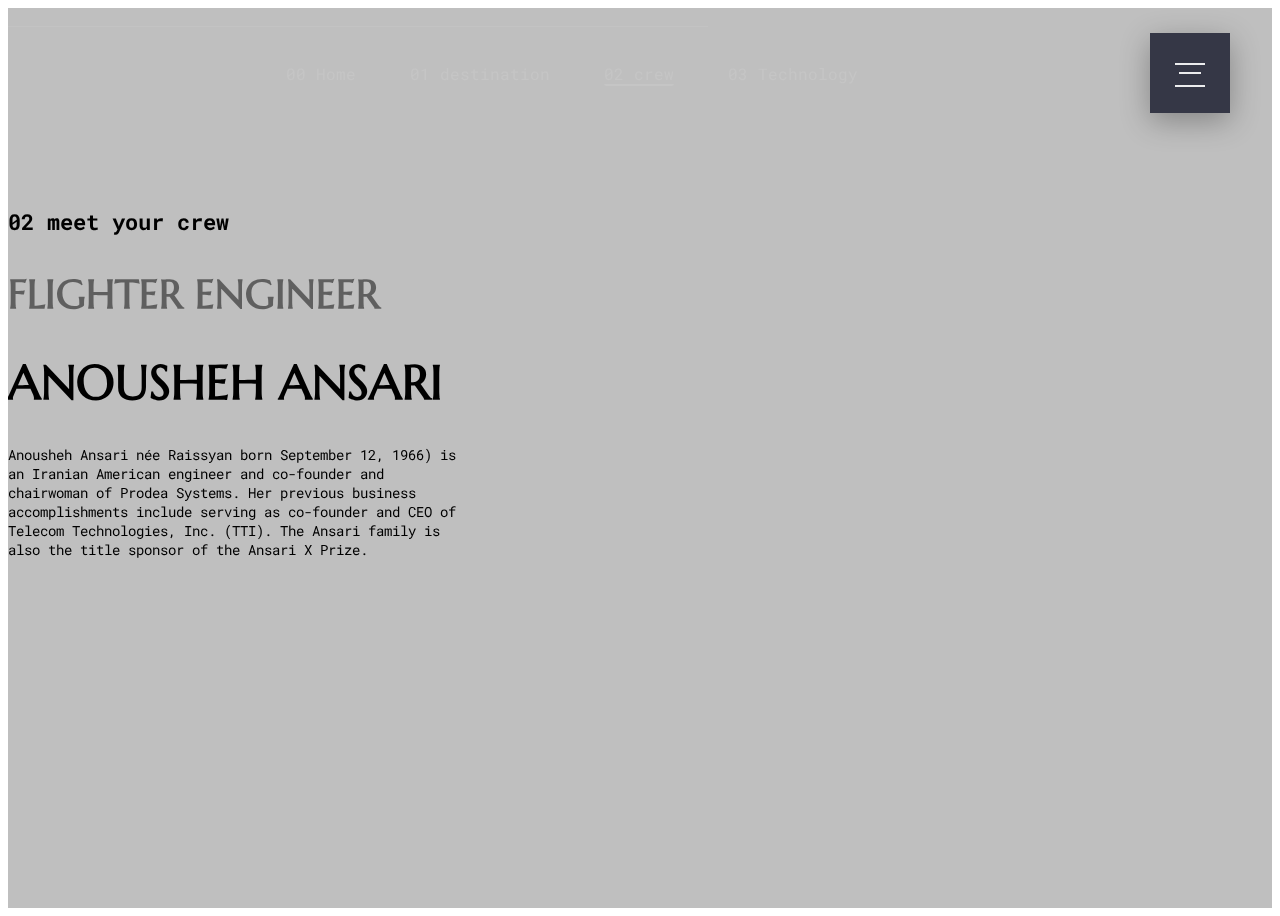
==== Crew.html @ abd8162f "crew page created and linked" ====
<!DOCTYPE html>
<html lang="en">

<head>
    <meta charset="UTF-8">
    <meta http-equiv="X-UA-Compatible" content="IE=edge">
    <meta name="viewport" content="width=device-width, initial-scale=1.0">
    <title>Crew</title>
    <link rel="stylesheet" href="path/to/font-awesome/css/font-awesome.min.css">
    <link rel="stylesheet" href="assets/css/bootstrap/bootstrap.min.css">
    <link rel="stylesheet" href="assets/fontawesome/css/all.css">
    <link rel="stylesheet" href="assets/css/animate.min.css">
    <link rel="stylesheet" href="assets/css/grid.css">
    <link rel="stylesheet" href="assets/css/style.css">
    <link rel="stylesheet" href="assets/css/aos.css">
    <link rel="preconnect" href="https://fonts.googleapis.com">
    <link rel="preconnect" href="https://fonts.gstatic.com" crossorigin>
    <link href="https://fonts.googleapis.com/css2?family=Roboto+Mono:wght@100&display=swap" rel="stylesheet">
    <link href="https://fonts.googleapis.com/css2?family=Marcellus&display=swap" rel="stylesheet">
    <link rel="stylesheet" href="https://unpkg.com/swiper@8/swiper-bundle.min.css" />
</head>

<body>
    <section class="crew-hero overflow-hidden">
        <div class="navbar-space">
            <nav class="navbar navbar-expand-lg d-flex justify-content-between ">
                <a href="#" class=" mt-lg-5 ms-5">
                    <img src="assets/images/logo.svg" alt="">
                </a>
                <div class="header-line mt-5 d-lg-block d-none"></div>
                <div class="lg-md-navbar mt-lg-5 mt-0">
                    <div class="d-inline-block nav-background" id="navbarNavAltMarkup">
                    </div>
                    <!-- md & ls navbar -->
                    <div class="navbar-content d-none d-md-block">
                        <a class=" text-uppercase" aria-current="page" href="index.html"><span class="fw-bold">00</span>
                            Home</a>
                        <a class=" text-uppercase" href="Destination.html"><span class="fw-bold">01</span>
                            destination</a>
                        <a class="text-uppercase active" href="Crew.html"><span class="fw-bold">02</span> crew</a>
                        <a class=" text-uppercase" href="#"><span class="fw-bold">03</span> Technology</a>
                    </div>
                    <!-- sm navbar -->
                    <div class="d-md-none me-5">
                        <input class="menu-icon" type="checkbox" id="menu-icon" name="menu-icon" />
                        <label for="menu-icon"></label>
                        <nav class="nav">
                            <ul class="pt-5">
                                <li><a href="index.html">home</a></li>
                                <li><a href="Destination.html">destination</a></li>
                                <li><a href="Crew.html">crew</a></li>
                                <li><a href="#">Technology</a></li>
                            </ul>
                        </nav>
                    </div>
                    <!--end sm navbar -->
                </div>
            </nav>
        </div>
        <!-- Slider main container -->
        <div class="swiper mySwiper">
            <!-- Additional required wrapper -->
            <div class="swiper-wrapper">
                <!-- Slides -->
                <div class="swiper-slide">
                    <!-- anousheh ansary -->
                    <div class="container">
                        <div class="row crew-content">
                            <div class="col-md-6 " data-aos="fade-up" data-aos-delay="20">
                                <div class="d-flex justify-content-start crew-text-content">
                                    <div class="header-crew-text-content">
                                        <h2 class="crew-title text-uppercase text-white pb-md-4 mb-md-5"><span
                                                class="text-white opacity-25">02
                                            </span>meet your crew </h2>
                                        <h2 class="text-white pt-md-5 job-title">flighter engineer</h2>
                                        <h1 class="text-white pt-md-2 mb-md-5 person-title">anousheh ansari</h1>
                                        <p class="hero-text-L2 pt-3 text-white opacity-75">Anousheh Ansari née Raissyan born
                                            September 12, 1966) is an Iranian American engineer and co-founder and chairwoman of
                                            Prodea Systems. Her previous business accomplishments include serving as co-founder and
                                            CEO of Telecom Technologies, Inc. (TTI). The Ansari family is also the title sponsor of
                                            the Ansari X Prize.</p>
                                    </div>
                                </div>
                            </div>
                            <div class="col-md-6" data-aos="zoom-in-up" data-aos-delay="100">
                                <div class="d-inline-block d-flex h-100 justify-content-end align-items-end">
                                    <div>
                                        <img src="assets/images/image-anousheh-ansari.png" class="img-fluid mt-5 ms-5" alt="">
                                    </div>
                                </div>
                            </div>
                        </div>
                    </div>
                    <!--end anousheh ansary -->
                </div>
                <div class="swiper-slide">
                    <!-- douglas hurley -->
                    <div class="container">
                        <div class="row crew-content">
                            <div class="col-md-6 " data-aos="fade-up" data-aos-delay="20">
                                <div class="d-flex justify-content-start crew-text-content">
                                    <div class="header-crew-text-content">
                                        <h2 class="crew-title text-uppercase text-white pb-md-4 mb-md-5"><span
                                                class="text-white opacity-25">02
                                            </span>meet your crew </h2>
                                        <h2 class="text-white pt-md-5 job-title">space poilot</h2>
                                        <h1 class="text-white pt-md-2 mb-md-5 person-title">douglas hurley</h1>
                                        <p class="hero-text-L2 pt-3 text-white opacity-75">Douglas Gerald Hurley (born October 21, 1966) is an American engineer, former Marine Corps pilot and former NASA astronaut. He piloted Space Shuttle missions STS-127 (July 2009) and STS-135 (July 2011), the final flight of the Space Shuttle program. He launched into space for the third time as commander of Crew Dragon Demo-2, the first crewed spaceflight from American soil since STS-135 and became one of the first two astronauts, together with Bob Behnken, launching aboard a commercial orbital spacecraft in spaceflight history.</p>
                                    </div>
                                </div>
                            </div>
                            <div class="col-md-6" data-aos="zoom-in-up" data-aos-delay="100">
                                <div class="d-inline-block d-flex h-100 justify-content-end align-items-end">
                                    <div>
                                        <img src="assets/images/image-douglas-hurley.png" class="img-fluid mt-5 ms-5" alt="">
                                    </div>
                                </div>
                            </div>
                        </div>
                    </div>
                    <!-- end douglas hurley -->
                </div>
                <div class="swiper-slide">
                    <!-- mark -->
                    <div class="container">
                        <div class="row crew-content">
                            <div class="col-md-6 " data-aos="fade-up" data-aos-delay="20">
                                <div class="d-flex justify-content-start crew-text-content">
                                    <div class="header-crew-text-content">
                                        <h2 class="crew-title text-uppercase text-white pb-md-4 mb-md-5"><span
                                                class="text-white opacity-25">02
                                            </span>meet your crew </h2>
                                        <h2 class="text-white pt-md-5 job-title">space career</h2>
                                        <h1 class="text-white pt-md-2 mb-md-5 person-title">mark shuttleworth</h1>
                                        <p class="hero-text-L2 pt-3 text-white opacity-75">Mark Richard Shuttleworth (born 18 September 1973) is a South African-British entrepreneur who is the founder and CEO of Canonical, the company behind the development of the Linux-based Ubuntu operating system. In 2002, Shuttleworth became the first South African to travel to space as a space tourist, and indeed the first African from an independent country to travel to space.He lives on the Isle of Man and holds dual citizenship from South Africa and the United Kingdom.</p>
                                    </div>
                                </div>
                            </div>
                            <div class="col-md-6" data-aos="zoom-in-up" data-aos-delay="100">
                                <div class="d-inline-block d-flex h-100 justify-content-end align-items-end">
                                    <div>
                                        <img src="assets/images/image-mark-shuttleworth.png" class="img-fluid mt-5 ms-5" alt="">
                                    </div>
                                </div>
                            </div>
                        </div>
                    </div>
                    <!-- end mark -->
                </div>
                <div class="swiper-slide">
                    <!-- victor glover -->
                    <div class="container">
                        <div class="row crew-content">
                            <div class="col-md-6 " data-aos="fade-up" data-aos-delay="20">
                                <div class="d-flex justify-content-start crew-text-content">
                                    <div class="header-crew-text-content">
                                        <h2 class="crew-title text-uppercase text-white pb-md-4 mb-md-5"><span
                                                class="text-white opacity-25">02
                                            </span>meet your crew </h2>
                                        <h2 class="text-white pt-md-5 job-title">flighter engineer</h2>
                                        <h1 class="text-white pt-md-2 mb-md-5 person-title">victor glover</h1>
                                        <p class="hero-text-L2 pt-3 text-white opacity-75">Victor Jerome Glover (born April 30, 1976) is a NASA astronaut of the class of 2013 and Pilot on the first operational flight of the SpaceX Crew Dragon to the International Space Station. Glover is a commander in the U.S. Navy where he pilots an F/A-18, and is a graduate of the U.S. Air Force Test Pilot School. He was a crew member of Expedition 64, and served as a station systems flight engineer.</p>
                                    </div>
                                </div>
                            </div>
                            <div class="col-md-6" data-aos="zoom-in-up" data-aos-delay="100">
                                <div class="d-inline-block d-flex h-100 justify-content-end align-items-end">
                                    <div>
                                        <img src="assets/images/image-victor-glover.png" class="img-fluid mt-5 ms-5" alt="">
                                    </div>
                                </div>
                            </div>
                        </div>
                    </div>
                    <!-- end victor glover -->
                </div>
                <!-- end Slide -->
            </div>
            <!-- pagination -->
            <div class="swiper-pagination crew-pagination"></div>
        </div>
    </section>
    <script src="https://unpkg.com/swiper@8/swiper-bundle.min.js"></script>
    <script src="assets/js/jquery-3.5.1.min.js"></script>
    <script src="assets/js/popper.js"></script>
    <script src="assets/js/aos.js"></script>
    <script src="assets/js/bootstarp/bootstrap.min.js"></script>
    <script src="assets/js/main.js"></script>
</body>

</html>
---- assets/css/grid.css ----
@media (max-width: 576px) {
    .hero {
        background: linear-gradient(rgba(0, 0, 0, 0.25), rgba(0, 0, 0, 0.25)), url('../images/background-home-mobile.jpg') center/cover no-repeat;
        height: 100vh;
    }

    .header-content {
        margin-top: 10px;
    }

    .circle-btn a {
        margin: 35px 0;
        padding: 80px 40px;
    }
}

@media (min-width: 576px) {
    .hero {
        background: linear-gradient(rgba(0, 0, 0, 0.25), rgba(0, 0, 0, 0.25)), url('../images/background-home-mobile.jpg') center/cover no-repeat;
        height: 100vh;
    }

    .header-content {
        margin-top: 10px;
    }

    .circle-btn a {
        margin: 35px 0;
        padding: 80px 40px;
    }
}

/* Medium devices (tablets, 768px and up) */
@media (min-width: 768px) {
    .hero {
        background: linear-gradient(rgba(0, 0, 0, 0.25), rgba(2, 2, 2, 0.25)), url('../images/background-home-tablet.jpg') center/cover no-repeat;
        height: 100vh;
    }

    .navbar-content {
        right: 1% !important;
    }

    .lg-md-navbar {
        width: 500px !important;
    }

    .nav-background {
        width: 500px !important;
    }

    .header-content {
        margin-top: 10px;
    }

    .circle-btn a {
        margin: 70px 0;
        padding: 80px 40px;
    }
}

/* Large devices (desktops, 992px and up) */
@media (min-width: 992px) {
    .hero {
        background: linear-gradient(rgba(0, 0, 0, 0.25), rgba(0, 0, 0, 0.25)), url('../images/background-home-desktop.jpg') center/cover no-repeat;
        height: 100vh;
        z-index: -55;
    }

    .navbar-content {
        right: 10% !important;
    }

    .lg-md-navbar {
        width: 1000px !important;
    }

    .nav-background {
        width: 1000px !important;
    }

    .navbar-content a {
        margin-right: 20px !important;
    }

    .header-content {
        margin-top: 200px;
    }

    .circle-btn a {
        padding: 110px 70px;
    }
}


/* Extra large devices (large desktops, 1200px and up) */
@media (min-width: 1200px) {
    .navbar-content {
        right: 10% !important;
    }

    .navbar-content a {
        margin-right: 50px !important;
    }
}

.lg-md-navbar {
    height: 90px;
    position: relative;
}

.nav-background {
    position: absolute;
    height: 90px;
    top: 0;
    left: 0;
    backdrop-filter: blur(30px);
}

.navbar-content {
    position: absolute;
    top: 40%;
    right: 10%;
}

.navbar-content a {
    text-decoration: none;
    color: #c5c5c5;
    margin-right: 20px;
    z-index: 99999;
    font-family: 'Roboto Mono', monospace;
    transition: .5s;
}

.navbar-content a:hover {
    color: #fff;
    opacity: 1;
    text-shadow: 0 13.36px 8.896px #c4b59d, 0 -2px 1px #fff;
}

.header-line {
    height: 1px;
    width: 700px;
    background-color: #c5c5c5b0;
    z-index: 1;
}

.hero-text-L1 {
    font-size: 1.4rem;
    font-family: 'Roboto Mono', monospace;
}

.space-title {
    font-size: 10rem;
    font-family: 'Marcellus', serif;
}

.hero-text-L2 {
    font-family: 'Roboto Mono', monospace;
}

.header-text-content {
    width: 400px;
}

.circle-btn a p {
    text-decoration: none;
    color: #000;
    font-family: 'Marcellus', serif;
    font-size: 2.5rem;
    text-transform: uppercase;
    opacity: .8;
    transition: .7s;
}

.circle-btn a {
    transition: .7s;
}

.circle-btn a:hover {
    box-shadow: 1px -1px 120px 35px rgba(255, 255, 255, 0.75);
    /* -webkit-box-shadow: 1px -1px 120px 35px rgba(255,255,255,0.75);
    -moz-box-shadow: 1px -1px 120px 35px rgba(255,255,255,0.75); */
}

.circle-btn a:hover p {
    opacity: .5;
}

.glow-on-hover {
    border: none;
    outline: none;
    color: #fff;
    cursor: pointer;
    position: relative;
    z-index: 0;
    border-radius: 10px;
}

.glow-on-hover:before {
    content: '';
    background: linear-gradient(45deg, #cc9c00, #ffd900, #fffb00, #59afff, #2f00ff, #010c44, #7a00ff, #f8e8029d, #ff9900);
    position: absolute;
    top: -2px;
    left: -2px;
    background-size: 400%;
    z-index: -1;
    filter: blur(5px);
    width: calc(100% + 4px);
    height: calc(100% + 4px);
    animation: glowing 20s linear infinite;
    opacity: 0;
    transition: opacity .7s ease-in-out;
    border-radius: 50%;
}

.glow-on-hover:active {
    color: rgb(255, 255, 255)
}

.glow-on-hover:active:after {
    background: transparent;
}

.glow-on-hover:hover:before {
    opacity: 1;
    border-radius: 50%;
}

.glow-on-hover:after {
    z-index: -1;
    content: '';
    position: absolute;
    background: rgb(255, 255, 255);
    left: 0;
    top: 0;
    border-radius: 10px;
}

@keyframes glowing {
    0% {
        background-position: 0 0;
    }

    50% {
        background-position: 400% 0;
    }

    100% {
        background-position: 0 0;
    }
}

/* mobile menu */
[type="checkbox"]:checked,
[type="checkbox"]:not(:checked) {
    position: absolute;
    left: -9999px;
}

.menu-icon:checked+label,
.menu-icon:not(:checked)+label {
    position: fixed;
    top: 63px;
    right: 75px;
    display: block;
    width: 30px;
    height: 30px;
    padding: 0;
    margin: 0;
    cursor: pointer;
    z-index: 10;
}

.menu-icon:checked+label:before,
.menu-icon:not(:checked)+label:before {
    position: absolute;
    content: '';
    display: block;
    width: 30px;
    height: 20px;
    z-index: 20;
    top: 0;
    left: 0;
    border-top: 2px solid #ececee;
    border-bottom: 2px solid #ececee;
    transition: border-width 100ms 1500ms ease,
        top 100ms 1600ms cubic-bezier(0.23, 1, 0.32, 1),
        height 100ms 1600ms cubic-bezier(0.23, 1, 0.32, 1),
        background-color 200ms ease,
        transform 200ms cubic-bezier(0.23, 1, 0.32, 1);
}

.menu-icon:checked+label:after,
.menu-icon:not(:checked)+label:after {
    position: absolute;
    content: '';
    display: block;
    width: 22px;
    height: 2px;
    z-index: 20;
    top: 10px;
    right: 4px;
    background-color: #ececee;
    margin-top: -1px;
    transition: width 100ms 1750ms ease,
        right 100ms 1750ms ease,
        margin-top 100ms ease,
        transform 200ms cubic-bezier(0.23, 1, 0.32, 1);
}

.menu-icon:checked+label:before {
    top: 10px;
    transform: rotate(45deg);
    height: 2px;
    background-color: #ececee;
    border-width: 0;
    transition: border-width 100ms 340ms ease,
        top 100ms 300ms cubic-bezier(0.23, 1, 0.32, 1),
        height 100ms 300ms cubic-bezier(0.23, 1, 0.32, 1),
        background-color 200ms 500ms ease,
        transform 200ms 1700ms cubic-bezier(0.23, 1, 0.32, 1);
}

.menu-icon:checked+label:after {
    width: 30px;
    margin-top: 0;
    right: 0;
    transform: rotate(-45deg);
    transition: width 100ms ease,
        right 100ms ease,
        margin-top 100ms 500ms ease,
        transform 200ms 1700ms cubic-bezier(0.23, 1, 0.32, 1);
}

.nav {
    position: fixed;
    top: 33px;
    right: 50px;
    display: block;
    width: 80px;
    height: 80px;
    padding: 0;
    margin: 0;
    z-index: 9;
    overflow: hidden;
    box-shadow: 0 8px 30px 0 rgba(0, 0, 0, 0.3);
    background-color: #353746;
    animation: border-transform 7s linear infinite;
    transition: top 350ms 1100ms cubic-bezier(0.23, 1, 0.32, 1),
        right 350ms 1100ms cubic-bezier(0.23, 1, 0.32, 1),
        transform 250ms 1100ms ease,
        width 650ms 400ms cubic-bezier(0.23, 1, 0.32, 1),
        height 650ms 400ms cubic-bezier(0.23, 1, 0.32, 1);
}

@keyframes border-transform {

    0%,
    100% {
        border-radius: 63% 37% 54% 46% / 55% 48% 52% 45%;
    }

    14% {
        border-radius: 40% 60% 54% 46% / 49% 60% 40% 51%;
    }

    28% {
        border-radius: 54% 46% 38% 62% / 49% 70% 30% 51%;
    }

    42% {
        border-radius: 61% 39% 55% 45% / 61% 38% 62% 39%;
    }

    56% {
        border-radius: 61% 39% 67% 33% / 70% 50% 50% 30%;
    }

    70% {
        border-radius: 50% 50% 34% 66% / 56% 68% 32% 44%;
    }

    84% {
        border-radius: 46% 54% 50% 50% / 35% 61% 39% 65%;
    }
}

.menu-icon:checked~.nav {
    animation-play-state: paused;
    top: 50%;
    right: 50%;
    transform: translate(50%, -50%);
    width: 200%;
    height: 200%;
    transition: top 350ms 700ms cubic-bezier(0.23, 1, 0.32, 1),
        right 350ms 700ms cubic-bezier(0.23, 1, 0.32, 1),
        transform 250ms 700ms ease,
        width 750ms 1000ms cubic-bezier(0.23, 1, 0.32, 1),
        height 750ms 1000ms cubic-bezier(0.23, 1, 0.32, 1);
}

.nav ul {
    position: absolute;
    top: 50%;
    left: 0;
    display: block;
    width: 100%;
    padding: 0;
    margin: 0;
    z-index: 6;
    text-align: center;
    transform: translateY(-50%);
    list-style: none;
}

.nav ul li {
    position: relative;
    display: block;
    width: 100%;
    padding: 0;
    margin: 10px 0;
    text-align: center;
    list-style: none;
    pointer-events: none;
    opacity: 0;
    visibility: hidden;
    transform: translateY(30px);
    transition: all 250ms linear;
}

.nav ul li:nth-child(1) {
    transition-delay: 200ms;
}

.nav ul li:nth-child(2) {
    transition-delay: 150ms;
}

.nav ul li:nth-child(3) {
    transition-delay: 100ms;
}

.nav ul li:nth-child(4) {
    transition-delay: 50ms;
}

.nav ul li a {
    font-family: 'Montserrat', sans-serif;
    font-size: 5vh;
    text-transform: uppercase;
    line-height: 2;
    font-weight: 800;
    display: inline-block;
    position: relative;
    color: #ececee;
    transition: all 250ms linear;
}

.nav ul li a:hover {
    text-decoration: none;
    color: #ffeba7;
}

.nav ul li a:after {
    display: block;
    position: absolute;
    top: 50%;
    content: '';
    height: 2vh;
    margin-top: -1vh;
    width: 0;
    left: 0;
    background-color: #353746;
    opacity: 0.8;
    transition: width 250ms linear;
}

.nav ul li a:hover:after {
    width: 100%;
}


.menu-icon:checked~.nav ul li {
    pointer-events: auto;
    visibility: visible;
    opacity: 1;
    transform: translateY(0);
    transition: opacity 350ms ease,
        transform 250ms ease;
}

.menu-icon:checked~.nav ul li:nth-child(1) {
    transition-delay: 1400ms;
}

.menu-icon:checked~.nav ul li:nth-child(2) {
    transition-delay: 1480ms;
}

.menu-icon:checked~.nav ul li:nth-child(3) {
    transition-delay: 1560ms;
}

.menu-icon:checked~.nav ul li:nth-child(4) {
    transition-delay: 1640ms;
}

/* end mobile menu */

/* -----------------------Destination------------------------ */

@media (max-width: 576px) {
    .destination-hero {
        background: linear-gradient(rgba(0, 0, 0, 0.25), rgba(0, 0, 0, 0.25)), url('../images/background-destination-mobile.jpg') center/cover no-repeat;
        height: 100vh;
    }

    .destination-content {
        margin-top: 20px;
    }

}

@media (min-width: 576px) {
    .destination-hero {
        background: linear-gradient(rgba(0, 0, 0, 0.25), rgba(0, 0, 0, 0.25)), url('../images/background-destination-mobile.jpg') center/cover no-repeat;
        height: 100vh;
    }

    .destination-content {
        margin-top: 20px;
    }

}

/* Medium devices (tablets, 768px and up) */
@media (min-width: 768px) {
    .destination-hero {
        background: linear-gradient(rgba(0, 0, 0, 0.25), rgba(2, 2, 2, 0.25)), url('../images/background-destination-tablet.jpg') center/cover no-repeat;
        height: 100vh;
    }

    .destination-content {
        margin-top: 20px;
    }

    .destination-information {
        margin-top: 200px;
    }
}

/* Large devices (desktops, 992px and up) */
@media (min-width: 992px) {
    .destination-hero {
        background: linear-gradient(rgba(0, 0, 0, 0.25), rgba(0, 0, 0, 0.25)), url('../images/background-destination-desktop.jpg') center/cover no-repeat;
        height: 100vh;
        z-index: -55;
    }

    .destination-content {
        margin-top: 60px;
    }

}


/* Extra large devices (large desktops, 1200px and up) */
@media (min-width: 1200px) {}

.destination-title {
    font-family: 'Roboto Mono', monospace;
}

.detination-main-title {
    font-size: 6rem;
    font-family: 'Marcellus', serif;
}

.destination-category button {
    font-family: 'Roboto Mono', monospace;
    margin-right: 20px;
}

.destination-category button:focus {
    box-shadow: none !important;
}

.line {
    width: 100%;
    height: 1px;
    background-color: #fff;
    margin: 30px 10px;
    opacity: .7;
}

.destination-moon-info,
.destination-mars-info,
.destination-europa-info,
.destination-titan-info {
    width: 80%;
}

.distance-count-time p {
    font-family: 'Roboto Mono', monospace;
}

.distance-count-time h2 {
    font-family: 'Marcellus', serif;
}

.active {
    border-bottom: 2px solid #c5c5c5;
    border-radius: 2px;
}

.destination-mars-info,
#mars-img,
.destination-europa-info,
#europa-img,
.destination-titan-info,
#titan-img {
    display: none;
}


/* /-----------------------------------Crew------------------------------\ */


@media (max-width: 576px) {
    .crew-hero {
        background: linear-gradient(rgba(0, 0, 0, 0.25), rgba(0, 0, 0, 0.25)), url('../images/background-crew-mobile.jpg') center/cover no-repeat;
        height: 100vh;
    }

    .crew-text-content {
        margin-top: 20px;
    }

    .job-title {
        font-size: 1.3rem !important;
    }

    .person-title {
        font-size: 2rem !important;
    }

    .header-crew-text-content {
        font-size: .7rem;
    }
}

@media (min-width: 576px) {
    .crew-hero {
        background: linear-gradient(rgba(0, 0, 0, 0.25), rgba(0, 0, 0, 0.25)), url('../images/background-crew-mobile.jpg') center/cover no-repeat;
        height: 100vh;
    }

    .crew-text-content {
        margin-top: 20px;
    }

    .job-title {
        font-size: 1.3rem !important;
    }

    .person-title {
        font-size: 2rem !important;
    }

    .header-crew-text-content {
        font-size: .8rem;
    }
}

/* Medium devices (tablets, 768px and up) */
@media (min-width: 768px) {
    .crew-hero {
        background: linear-gradient(rgba(0, 0, 0, 0.25), rgba(2, 2, 2, 0.25)), url('../images/background-crew-tablet.jpg') center/cover no-repeat;
        height: 100vh;
    }

    .crew-text-content {
        margin-top: 20px;
    }

    .job-title {
        font-size: 2rem !important;
    }

    .person-title {
        font-size: 2.5rem !important;
    }

    .header-crew-text-content {
        font-size: .9rem;
    }
}

/* Large devices (desktops, 992px and up) */
@media (min-width: 992px) {
    .crew-hero {
        background: linear-gradient(rgba(0, 0, 0, 0.25), rgba(0, 0, 0, 0.25)), url('../images/background-crew-desktop.jpg') center/cover no-repeat;
        height: 100vh;
        z-index: -55;
    }

    .crew-text-content {
        margin-top: 90px;
    }

    .job-title {
        font-size: 2.5rem !important;
    }

    .person-title {
        font-size: 3rem !important;
    }

    .header-crew-text-content {
        font-size: .9rem;
    }

}


/* Extra large devices (large desktops, 1200px and up) */
@media (min-width: 1200px) {}

.crew-content {
    height: 84vh;
}

.crew-title {
    font-family: 'Roboto Mono', monospace;
}

.job-title {
    font-family: 'Marcellus', serif;
    text-transform: uppercase;
    opacity: .5;
}

.person-title {
    font-family: 'Marcellus', serif;
    text-transform: uppercase;
    font-size: 3rem;
}

.header-crew-text-content {
    width: 450px;
}

.swiper {
    width: 100%;
    height: 84vh;
    position: relative;
}

.crew-pagination {
    position: absolute !important;
    bottom: 5% !important;
    left: 20% !important;
}

.swiper-pagination-bullet {
    opacity: 1;
    background: var(--swiper-pagination-color, var(--swiper-theme-color));
    background-color: rgba(236, 236, 236, 0.808)!important;
    padding: 8px;
}
 
.swiper-pagination-bullet-active {
    opacity: 1;
    background: var(--swiper-pagination-color, var(--swiper-theme-color));
    background-color: rgb(231, 231, 231)!important;
    padding: 8px;
}
---- assets/css/style.css ----
@font-face {
    font-family: 'robot';
    font-style: normal;
    font-weight: 100!important;
    src: url('../fonts/Roboto/Roboto-Light.ttf');
    src: url('../fonts/Roboto/Roboto-Medium.ttf') format('ttf')
}
@import url('https://fonts.googleapis.com/css2?family=Roboto&display=swap');
@font-face {
    font-family: 'marcellus';
    font-style: normal;
    font-weight: 100!important;
    src: url('../fonts/Marcellus/Marcellus-Regular.ttf');
    src: url('../fonts/Marcellus/Marcellus-Regular.ttf') format('ttf')
}
.pointer{
    cursor: pointer;
}
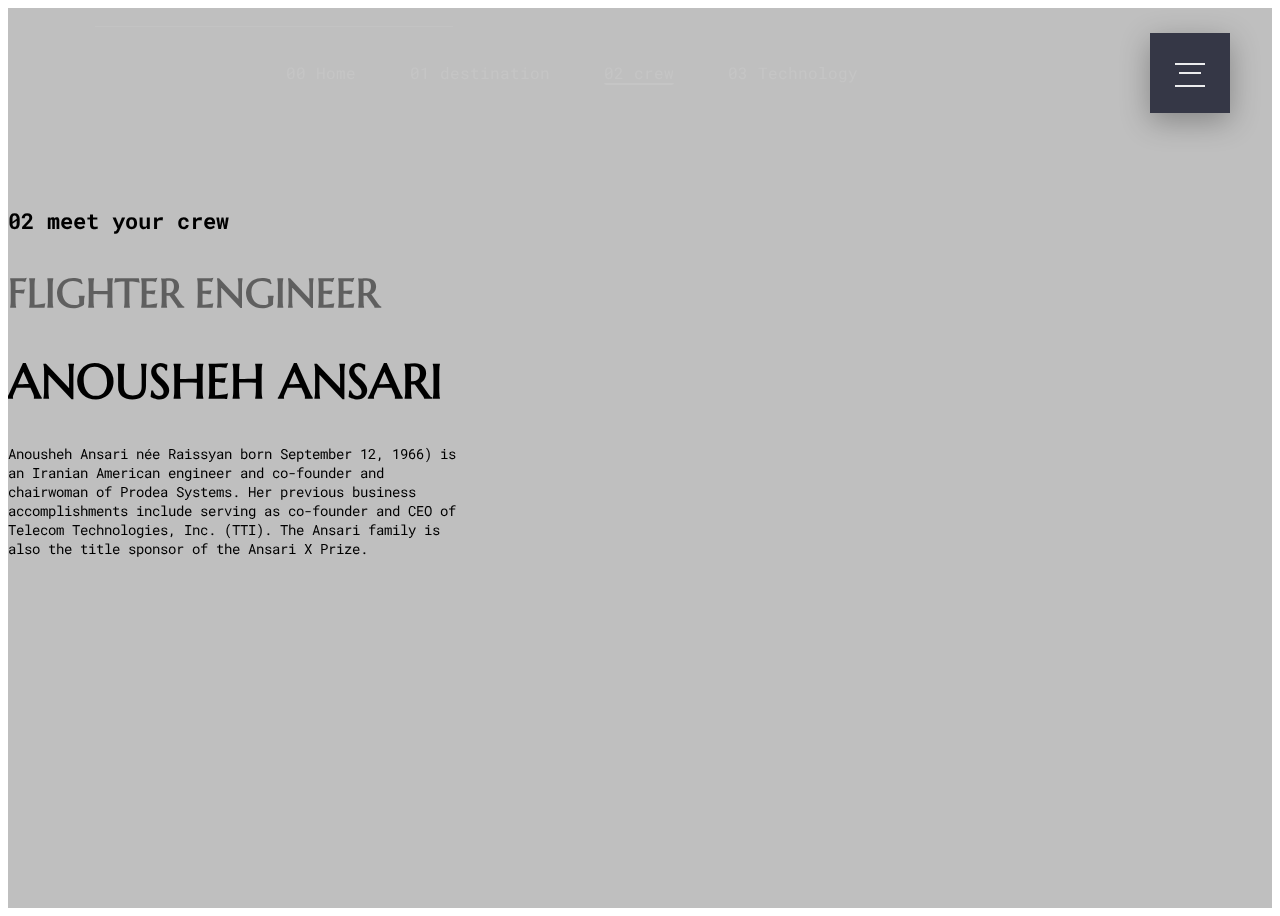
==== commit 13e842dc: "Technology page created and linked" ====
--- a/Crew.html
+++ b/Crew.html
@@ -38,7 +38,7 @@
                         <a class=" text-uppercase" href="Destination.html"><span class="fw-bold">01</span>
                             destination</a>
                         <a class="text-uppercase active" href="Crew.html"><span class="fw-bold">02</span> crew</a>
-                        <a class=" text-uppercase" href="#"><span class="fw-bold">03</span> Technology</a>
+                        <a class=" text-uppercase" href="Technology.html"><span class="fw-bold">03</span> Technology</a>
                     </div>
                     <!-- sm navbar -->
                     <div class="d-md-none me-5">
@@ -49,7 +49,7 @@
                                 <li><a href="index.html">home</a></li>
                                 <li><a href="Destination.html">destination</a></li>
                                 <li><a href="Crew.html">crew</a></li>
-                                <li><a href="#">Technology</a></li>
+                                <li><a href="Technology.html">Technology</a></li>
                             </ul>
                         </nav>
                     </div>
--- a/assets/css/grid.css
+++ b/assets/css/grid.css
@@ -90,6 +90,9 @@
     .circle-btn a {
         padding: 110px 70px;
     }
+    .header-line {
+        width: 23%;
+    }
 }
 
 
@@ -101,6 +104,15 @@
 
     .navbar-content a {
         margin-right: 50px !important;
+    }
+    .header-line {
+        width: 28%;
+    }
+}
+
+@media (min-width: 1500px) {
+    .header-line {
+        width: 45%;
     }
 }
 
@@ -139,10 +151,11 @@
 }
 
 .header-line {
-    height: 1px;
-    width: 700px;
+    left: 95px;
+    height: .09px;
     background-color: #c5c5c5b0;
-    z-index: 1;
+    z-index: 999999999999;
+    position: absolute ;
 }
 
 .hero-text-L1 {
@@ -775,4 +788,121 @@
     background: var(--swiper-pagination-color, var(--swiper-theme-color));
     background-color: rgb(231, 231, 231)!important;
     padding: 8px;
-}+}
+
+
+
+/* ------------------------Technology-------------------------- */
+
+
+@media (max-width: 576px) {
+    .technology-hero {
+        background: linear-gradient(rgba(0, 0, 0, 0.25), rgba(0, 0, 0, 0.25)), url('../images/background-technology-mobile.jpg') center/cover no-repeat;
+        height: 100vh;
+    }
+    .tech-main-title{
+        font-size: 2rem;
+        font-family: 'Marcellus', serif;
+    }
+    .tech-number-btn{
+        padding: 10px 20px;
+        border: .05px solid #c5c5c583;
+        color: #fff;
+        font-family: 'Marcellus', serif;
+        font-size: 1rem;
+        margin-bottom: 40px;
+    }
+    .lounch-vehicle1-img{
+        height: 350px;
+        width: 300px;
+        margin: 0 80px ;
+    }
+}
+
+@media (min-width: 576px) {
+    .technology-hero {
+        background: linear-gradient(rgba(0, 0, 0, 0.25), rgba(0, 0, 0, 0.25)), url('../images/background-technology-mobile.jpg') center/cover no-repeat;
+        height: 100vh;
+    }
+    .tech-main-title{
+        font-size: 2rem;
+        font-family: 'Marcellus', serif;
+    }
+    .tech-number-btn{
+        padding: 10px 20px;
+        border: .05px solid #c5c5c583;
+        color: #fff;
+        font-family: 'Marcellus', serif;
+        font-size: 1rem;
+        margin-bottom: 40px;
+    }
+    .lounch-vehicle1-img{
+        height: 350px;
+        width: 300px;
+        margin: 0 80px ;
+    }
+
+}
+
+/* Medium devices (tablets, 768px and up) */
+@media (min-width: 768px) {
+    .technology-hero {
+        background: linear-gradient(rgba(0, 0, 0, 0.25), rgba(2, 2, 2, 0.25)), url('../images/background-technology-tablet.jpg') center/cover no-repeat;
+        height: 100vh;
+    }
+    .tech-main-title{
+        font-size: 3rem;
+        font-family: 'Marcellus', serif;
+    }
+    .tech-number-btn{
+        padding: 20px 40px;
+        border: .05px solid #c5c5c583;
+        color: #fff;
+        font-family: 'Marcellus', serif;
+        font-size: 2rem;
+        margin-bottom: 40px;
+    }
+    .lounch-vehicle1-img{
+        height: 500px;
+        width: 100%;
+    }
+    .vehicle-info, .capsule-info , .spacePort-info , .tech-btn-container{
+        margin-top: 130px!important;
+    }
+}
+
+/* Large devices (desktops, 992px and up) */
+@media (min-width: 992px) {
+    .technology-hero {
+        background: linear-gradient(rgba(0, 0, 0, 0.25), rgba(0, 0, 0, 0.25)), url('../images/background-technology-desktop.jpg') center/cover no-repeat;
+        height: 100vh;
+        z-index: -55;
+    }
+    .tech-main-title{
+        font-size: 3.5rem;
+        font-family: 'Marcellus', serif;
+    }
+    .lounch-vehicle1-img{
+        height: 500px;
+    }
+
+}
+
+
+/* Extra large devices (large desktops, 1200px and up) */
+@media (min-width: 1200px) {}
+
+
+.tech-number-btn:focus{
+    background-color: #ffffff!important;
+    color: #000;
+    box-shadow: none;
+}
+
+.capsule-info , .spacePort-info , #capsule , #spacePort{
+    display: none;
+}
+
+
+
+
